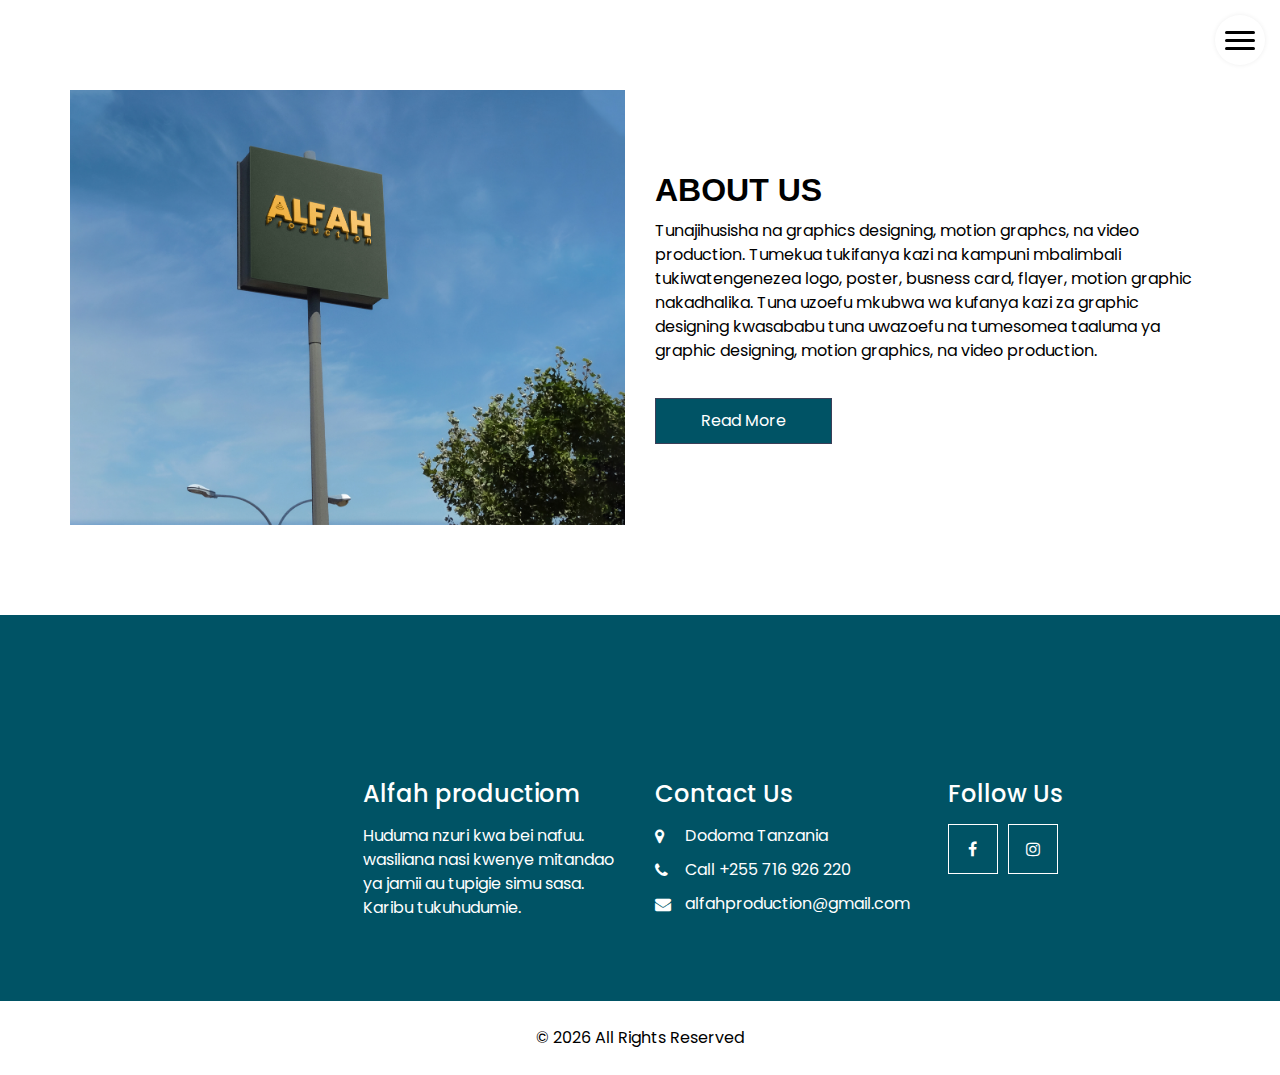
==== about us.html @ a86bda93 "Add files via upload" ====
<!DOCTYPE html>
<html>

<head>
  <!-- Basic -->
  <meta charset="utf-8" />
  <meta http-equiv="X-UA-Compatible" content="IE=edge" />
  <!-- Mobile Metas -->
  <meta name="viewport" content="width=device-width, initial-scale=1, shrink-to-fit=no" />
  <!-- Site Metas -->
  <meta name="keywords" content="" />
  <meta name="description" content="" />
  <meta name="author" content="" />
  <link rel="icon" href="images/favicon.png" type="image/gif" />

  <title>alfahproduction </title>

  <!-- bootstrap core css -->
  <link rel="stylesheet" type="text/css" href="css/bootstrap.css" />

  <!-- fonts style -->
  <link href="https://fonts.googleapis.com/css?family=Poppins:400,600,700&display=swap" rel="stylesheet" />

  <!-- lightbox Gallery-->
  <link rel="stylesheet" href="css/ekko-lightbox.css" />

  <!-- font awesome style -->
  <link href="css/font-awesome.min.css" rel="stylesheet" />
  <!-- Custom styles for this template -->
  <link href="css/style.css" rel="stylesheet" />
  <!-- responsive style -->
  <link href="css/responsive.css" rel="stylesheet" />

</head>

<body>

  <!-- header section strats -->
  <header class="header_section">
    <div class="container-fluid">
      <nav class="navbar navbar-expand-lg custom_nav-container">
        <a class="navbar-brand" href="index.html">
        </a>
        <div class="" id="">

          <div class="custom_menu-btn">
            <button onclick="openNav()">
              <span class="s-1"> </span>
              <span class="s-2"> </span>
              <span class="s-3"> </span>
            </button>
            <div id="myNav" class="overlay">
              <div class="overlay-content">
                <a href="index.html">Home</a>
                <a href="about us.html">About Us</a>
                <a href="our service.html">Our Services</a>
                <a href="feedback.html">Feedback</a>
              </div>
            </div>
          </div>
        </div>
      </nav>
    </div>
  </header>
  <!-- end header section -->


  <!-- about section -->

  <section class="about_section layout_padding ">
    <div class="container">
      <div class="row">
        <div class="col-md-6">
          <div class="img-box">
            <img src="images/about-img.jpg" alt="">
          </div>
        </div>
        <div class="col-md-6">
          <div class="detail-box">
            <div class="heading_container">
              <h2>
                About Us
              </h2>
            </div>
            <p>
              Tunajihusisha na graphics designing, motion graphcs, na video production. Tumekua tukifanya kazi na kampuni mbalimbali
              tukiwatengenezea logo, poster, busness card, flayer, motion graphic nakadhalika.
              Tuna uzoefu mkubwa wa kufanya kazi za graphic designing kwasababu tuna uwazoefu na tumesomea taaluma ya graphic designing, 
              motion graphics, na video production.
            </p>
            <a href="a">
              Read More
            </a>
          </div>
        </div>
      </div>
    </div>
  </section>

  <!-- end about section -->


  <!-- info section -->
  <section class="info_section ">
    <div class="container">
      <div class="row info_main_row">
        <div class="col-md-6 col-lg-3">
          <div class="info_insta">
            <h4>
              <a href="index.html" class="navbar-brand m-0 p-0">
                <span>
            
                </span>
              </a>
            </h4>
            <p class="mb-0">
              
            </p>
          </div>
        </div>
        <div class="col-md-6 col-lg-3">
          <div class="info_detail">
            <h4>
               Alfah productiom
            </h4>
            <p class="mb-0">
              Huduma nzuri kwa bei nafuu. wasiliana nasi kwenye mitandao ya jamii au tupigie simu sasa. Karibu tukuhudumie.
            </p>
          </div>
        </div>
        <div class="col-md-6 col-lg-3">
          <h4>
            Contact Us
          </h4>
          <div class="info_contact">
            <a href="">
              <i class="fa fa-map-marker" aria-hidden="true"></i>
              <span>
                Dodoma Tanzania
              </span>
            </a>
            <a href="">
              <i class="fa fa-phone" aria-hidden="true"></i>
              <span>
                Call +255 716 926 220
              </span>
            </a>
            <a href="">
              <i class="fa fa-envelope"></i>
              <span>
                alfahproduction@gmail.com
              </span>
            </a>
          </div>
        </div>
        <div class="col-md-6 col-lg-3">
          <h4>
            Follow Us
          </h4>
          <div class="social_box">
            <a href="">
              <i class="fa fa-facebook" aria-hidden="true"></i>
            </a>
            <a href="">
              <i class="fa fa-instagram" aria-hidden="true"></i>
            </a>
          </div>
        </div>
      </div>
    </div>
  </section>

  <!-- end info_section -->


  <!-- footer section -->
  <footer class="footer_section">
    <div class="container">
      <p>
        &copy; <span id="displayYear"></span> All Rights Reserved
      </p>
    </div>
  </footer>
  <!-- footer section -->


  <!-- jQery -->
  <script src="js/jquery-3.4.1.min.js"></script>
  <!-- bootstrap js -->
  <script src="js/bootstrap.js"></script>
  <!-- lightbox Gallery-->
  <script src="js/ekko-lightbox.min.js"></script>
  <!-- custom js -->
  <script src="js/custom.js"></script>

</body>

</html>
---- css/style.css ----
/* fonts import */
@import url("../fonts/octin_sports_rg.ttf");
body {
  font-family: "Poppins", sans-serif;
  color: #000000;
  background-color: #ffffff;
  overflow-x: hidden;
}

.layout_padding {
  padding: 90px 0;
}

.layout_padding2 {
  padding: 45px 0;
}

.layout_padding2-top {
  padding-top: 45px;
}

.layout_padding2-bottom {
  padding-bottom: 45px;
}

.layout_padding-top {
  padding-top: 90px;
}

.layout_padding-bottom {
  padding-bottom: 90px;
}

.long_section {
  margin-left: 45px;
  margin-right: 45px;
  padding-left: 15px;
  padding-right: 15px;
}

.heading_container {
  display: -webkit-box;
  display: -ms-flexbox;
  display: flex;
  -webkit-box-orient: vertical;
  -webkit-box-direction: normal;
      -ms-flex-direction: column;
          flex-direction: column;
  -webkit-box-align: start;
      -ms-flex-align: start;
          align-items: flex-start;
  font-family: "octin sports", sans-serif;
}

.heading_container h2 {
  position: relative;
  font-weight: bold;
  text-transform: uppercase;
  margin: 0;
}

.heading_container.heading_center {
  -webkit-box-align: center;
      -ms-flex-align: center;
          align-items: center;
  text-align: center;
}

h1,
h2 {
  font-family: "octin sports", sans-serif;
}

/*header section*/
.header_section {
  position: absolute;
  top: 0;
  width: 100%;
  z-index: 9;
}

.header_section .nav_container {
  margin: 0 auto;
}

.header_section.innerpage_header {
  position: relative;
  background: #f08000;
  padding: 10px 0;
}

.custom_nav-container {
  padding: 10px 0;
}

.custom_menu-btn {
  position: fixed;
  right: 15px;
  top: 15px;
  width: 50px;
  height: 50px;
}

.custom_menu-btn::before {
  content: "";
  position: absolute;
  top: 0;
  right: 0;
  width: 100%;
  height: 100%;
  background-color: white;
  -webkit-box-shadow: 0 0 5px 0 rgba(0, 0, 0, 0.07);
          box-shadow: 0 0 5px 0 rgba(0, 0, 0, 0.07);
  z-index: 7;
  border-radius: 100%;
  -webkit-transition: all .3s;
  transition: all .3s;
}

.custom_menu-btn.menu_btn-style::before {
  width: 100vh;
  height: 100vh;
  background-color: #005365;
  -webkit-transform: scale(5);
          transform: scale(5);
  border-radius: 0;
}

.custom_menu-btn button {
  width: 50px;
  height: 50px;
  outline: none;
  border: none;
  border-radius: 100%;
  display: -webkit-box;
  display: -ms-flexbox;
  display: flex;
  -webkit-box-orient: vertical;
  -webkit-box-direction: normal;
      -ms-flex-direction: column;
          flex-direction: column;
  -webkit-box-align: center;
      -ms-flex-align: center;
          align-items: center;
  -webkit-box-pack: center;
      -ms-flex-pack: center;
          justify-content: center;
  background-color: transparent;
  position: relative;
  z-index: 999;
  margin: 0;
}

.custom_menu-btn button span {
  display: block;
  width: 30px;
  height: 3px;
  background-color: #000000;
  margin: 2.5px 0;
  -webkit-transition: all 0.3s;
  transition: all 0.3s;
  border-radius: 15px;
}

.custom_menu-btn .s-2 {
  -webkit-transition: all 0.1s;
  transition: all 0.1s;
}

.menu_btn-style button span {
  background-color: #ffffff;
}

.menu_btn-style button .s-1 {
  -webkit-transform: rotate(45deg) translate(6px, 6px);
          transform: rotate(45deg) translate(6px, 6px);
}

.menu_btn-style button .s-2 {
  -webkit-transform: translateX(100px);
          transform: translateX(100px);
}

.menu_btn-style button .s-3 {
  -webkit-transform: rotate(-45deg) translate(5px, -5px);
          transform: rotate(-45deg) translate(5px, -5px);
}

.overlay {
  height: 100%;
  width: 0;
  position: fixed;
  top: 0;
  left: 0;
  overflow-x: hidden;
  -webkit-transition: 0.5s;
  transition: 0.5s;
  z-index: 9;
}

.overlay .closebtn {
  position: absolute;
  top: 0;
  right: 30px;
  font-size: 60px;
}

.overlay a {
  padding: 0px;
  text-decoration: none;
  font-size: 22px;
  color: #ffffff;
  display: block;
  -webkit-transition: 0.3s;
  transition: 0.3s;
  margin-bottom: 15px;
  text-transform: uppercase;
  font-weight: 600;
  opacity: 0;
}

.overlay a:hover {
  color: #000000;
}

.overlay-content {
  position: relative;
  top: 30%;
  width: 100%;
  text-align: center;
  margin-top: 30px;
  z-index: 99;
}

.menu_width {
  width: 100%;
}

.menu_width.overlay a {
  opacity: 1;
}

a,
a:hover,
a:focus {
  text-decoration: none;
}

a:hover,
a:focus {
  color: initial;
}

.btn,
.btn:focus {
  outline: none !important;
  -webkit-box-shadow: none;
          box-shadow: none;
}

.navbar-brand span {
  font-size: 24px;
  font-weight: 700;
  color: #ffffff;
  text-transform: uppercase;
}

/*end header section*/
/* slider section */
.slider_section {
  min-height: 100vh;
  -webkit-box-flex: 1;
      -ms-flex: 1;
          flex: 1;
  display: -webkit-box;
  display: -ms-flexbox;
  display: flex;
  -webkit-box-align: center;
      -ms-flex-align: center;
          align-items: center;
  position: relative;
  text-align: center;
  padding: 115px 0 75px 0;
}

.slider_section #customCarousel1 {
  position: absolute;
  top: 0;
  left: 0;
  width: 100%;
  height: 100%;
  overflow: hidden;
}

.slider_section #customCarousel1 .carousel-inner,
.slider_section #customCarousel1 .carousel-item,
.slider_section #customCarousel1 .img_container {
  height: 100%;
}

.slider_section #customCarousel1 .img_container {
  display: -webkit-box;
  display: -ms-flexbox;
  display: flex;
  -webkit-box-pack: start;
      -ms-flex-pack: start;
          justify-content: flex-start;
  -webkit-box-align: start;
      -ms-flex-align: start;
          align-items: flex-start;
}

.slider_section .detail-box {
  position: relative;
  width: 100%;
  z-index: 4;
}

.slider_section .detail-box .inner_detail-box {
  background-color: rgba(00, 53, 65, 0.8);
  color: #ffffff;
  padding: 45px;
  border-radius: 5px;
}

.slider_section .detail-box h1 {
  font-weight: bold;
  text-transform: uppercase;
}

.slider_section .detail-box p {
  margin-top: 15px;
}

.slider_section .detail-box .slider-link {
  display: inline-block;
  padding: 10px 45px;
  background-color: #ffffff;
  color: #000000;
  border-radius: 5px;
  border: 1px solid #ffffff;
  -webkit-transition: all .2s;
  transition: all .2s;
  margin-top: 10px;
}

.slider_section .detail-box .slider-link:hover {
  background-color: transparent;
  color: #ffffff;
}

.slider_section .img-box img {
  min-width: 100%;
  min-height: 100%;
}

.slider_section .img-box::before {
  content: "";
  position: absolute;
  top: 0;
  left: 0;
  width: 100%;
  height: 100%;
}

.slider_section .carousel-control-prev,
.slider_section .carousel-control-next {
  width: 50px;
  height: 50px;
  z-index: 5;
  opacity: 1;
  border-radius: 5px;
  font-size: 12px;
  background-color: #f08000;
  color: white;
  -webkit-transform: translateY(-50%);
          transform: translateY(-50%);
}

.slider_section .carousel-control-prev {
  left: 45px;
  top: 50%;
}

.slider_section .carousel-control-next {
  right: 45px;
  top: 50%;
}

.about_section .row {
  -webkit-box-align: center;
      -ms-flex-align: center;
          align-items: center;
}

.about_section .img-box img {
  width: 100%;
}

.about_section .detail-box p {
  margin-top: 10px;
  margin-bottom: 35px;
}

.about_section .detail-box a {
  display: inline-block;
  padding: 10px 45px;
  background-color: #005365;
  color: #ffffff;
  border-radius: 0;
  border: 1px solid #3a3f58;
  -webkit-transition: all .2s;
  transition: all .2s;
}

.about_section .detail-box a:hover {
  background-color: transparent;
  color: #005365;
}

.gallery_section {
  background-color: #f9f8f7;
}

.gallery_section .heading_container {
  margin-bottom: 30px;
}

.gallery_section .row {
  -webkit-box-align: stretch;
      -ms-flex-align: stretch;
          align-items: stretch;
}

.gallery_section .img-box {
  display: -webkit-box;
  display: -ms-flexbox;
  display: flex;
  overflow: hidden;
  position: relative;
}

.gallery_section .img-box img {
  min-width: 100%;
  min-height: 100%;
}

.gallery_section .img-box a {
  display: -webkit-box;
  display: -ms-flexbox;
  display: flex;
  position: absolute;
  opacity: 0;
  -webkit-box-align: center;
      -ms-flex-align: center;
          align-items: center;
  -webkit-box-pack: center;
      -ms-flex-pack: center;
          justify-content: center;
  width: 55px;
  height: 55px;
  border-radius: 100%;
  background-color: #e45441;
  top: 50%;
  left: 50%;
  -webkit-transform: translate(-50%, -50%);
          transform: translate(-50%, -50%);
  -webkit-transition: opacity 0.2s;
  transition: opacity 0.2s;
  color: #ffffff;
  font-size: 24px;
}

.gallery_section .img-box::before {
  content: "";
  position: absolute;
  top: 0;
  left: 0;
  width: 100%;
  height: 100%;
  background: rgba(58, 63, 88, 0.85);
  -webkit-transition: all 0.1s;
  transition: all 0.1s;
  -webkit-transform: translateY(100%);
          transform: translateY(100%);
}

.gallery_section .img-box:hover::before {
  -webkit-transform: translateY(0);
          transform: translateY(0);
}

.gallery_section .img-box:hover a {
  opacity: 1;
}

.gallery_section .btn-box {
  display: -webkit-box;
  display: -ms-flexbox;
  display: flex;
  -webkit-box-pack: center;
      -ms-flex-pack: center;
          justify-content: center;
  margin-top: 45px;
}

.gallery_section .btn-box a {
  display: inline-block;
  padding: 10px 45px;
  background-color: #e45441;
  color: #ffffff;
  border-radius: 5px;
  border: 1px solid #e45441;
  -webkit-transition: all .2s;
  transition: all .2s;
}

.gallery_section .btn-box a:hover {
  background-color: transparent;
  color: #e45441;
}

.service_section .box {
  display: -webkit-box;
  display: -ms-flexbox;
  display: flex;
  -webkit-box-orient: vertical;
  -webkit-box-direction: normal;
      -ms-flex-direction: column;
          flex-direction: column;
  -webkit-box-align: center;
      -ms-flex-align: center;
          align-items: center;
  text-align: center;
  margin-top: 45px;
  position: relative;
}

.service_section .box .img-box {
  position: relative;
  width: 145px;
  height: 145px;
  margin-bottom: -72.5px;
}

.service_section .box .img-box img {
  width: 100%;
  border-radius: 100%;
  border: 6px solid #f08000;
}

.service_section .box .detail-box {
  background-color: #005365;
  color: #ffffff;
  padding: 97.5px 25px 25px 25px;
}

.service_section .box .detail-box h5 {
  margin-bottom: 0;
  font-weight: 600;
}

.service_section .box .detail-box p {
  font-size: 15px;
  margin-top: 12px;
  margin-bottom: 15px;
}

.service_section .box a {
  display: inline-block;
  padding: 8px 30px;
  background-color: #f08000;
  color: #ffffff;
  border-radius: 5px;
  border: 1px solid #e45441;
  -webkit-transition: all .2s;
  transition: all .2s;
}

.service_section .box a:hover {
  background-color: transparent;
  color: #e45441;
}

.blog_section .heading_container {
  -webkit-box-align: center;
      -ms-flex-align: center;
          align-items: center;
}

.blog_section .heading_container h2::before {
  left: 50%;
  -webkit-transform: translateX(-50%);
          transform: translateX(-50%);
}

.blog_section .box {
  margin-top: 55px;
  background-color: #ffffff;
  display: -webkit-box;
  display: -ms-flexbox;
  display: flex;
  -webkit-box-align: center;
      -ms-flex-align: center;
          align-items: center;
  color: #000000;
  background-color: #f9f8f7;
}

.blog_section .box .img-box {
  position: relative;
  width: 225px;
  min-width: 225px;
}

.blog_section .box .img-box img {
  width: 100%;
}

.blog_section .box .detail-box {
  padding: 15px;
}

.blog_section .box .detail-box h5 {
  font-weight: bold;
  font-family: "octin sports", sans-serif;
}

.blog_section .box .detail-box p {
  font-size: 15px;
  color: #00000;
}

.blog_section .box .detail-box a {
  display: inline-block;
  padding: 7px 20px;
  background-color: #005365;
  color: #ffffff;
  border-radius: 0;
  border: 1px solid #3a3f58;
  -webkit-transition: all .2s;
  transition: all .2s;
}

.blog_section .box .detail-box a:hover {
  background-color: transparent;
  color: #3a3f58;
}

.client_section .heading_container {
  -webkit-box-align: center;
      -ms-flex-align: center;
          align-items: center;
}

.client_section .box {
  display: -webkit-box;
  display: -ms-flexbox;
  display: flex;
  -webkit-box-orient: vertical;
  -webkit-box-direction: normal;
      -ms-flex-direction: column;
          flex-direction: column;
  -webkit-box-align: start;
      -ms-flex-align: start;
          align-items: flex-start;
  margin: 45px 0;
  border-radius: 15px;
}

.client_section .box .img-box {
  border-radius: 100%;
  min-width: 175px;
  max-width: 175px;
  overflow: hidden;
  margin: 0 25px;
  margin-bottom: -82.5px;
  position: relative;
  border: 7px solid #f08000;
}

.client_section .box .img-box img {
  width: 100%;
}

.client_section .box .detail-box {
  display: -webkit-box;
  display: -ms-flexbox;
  display: flex;
  -webkit-box-orient: vertical;
  -webkit-box-direction: normal;
      -ms-flex-direction: column;
          flex-direction: column;
  -webkit-box-align: start;
      -ms-flex-align: start;
          align-items: flex-start;
  background-color: #005365;
  padding: 112.5px 25px 25px 25px;
  color: #ffffff;
}

.client_section .box .detail-box .name img {
  width: 25px;
  margin-bottom: 5px;
}

.client_section .box .detail-box .name h6 {
  color: #f08000;
  font-weight: 600;
  font-size: 20px;
}

.client_section .carousel_btn-container {
  display: -webkit-box;
  display: -ms-flexbox;
  display: flex;
  -webkit-box-pack: center;
      -ms-flex-pack: center;
          justify-content: center;
}

.client_section .carousel-control-prev,
.client_section .carousel-control-next {
  position: unset;
  width: 45px;
  height: 45px;
  border: none;
  opacity: 1;
  background-repeat: no-repeat;
  background-size: 12px;
  background-position: center;
  background-color: #f08000;
  background-position: center;
  border-radius: 5px;
  margin: 0 2.5px;
}

.client_section .carousel-control-prev:hover,
.client_section .carousel-control-next:hover {
  background-color: #3a3f58;
}

.client_section .carousel-control-next {
  left: initial;
}

.contact_section {
  position: relative;
}

.contact_section .row {
  -webkit-box-align: center;
      -ms-flex-align: center;
          align-items: center;
}

.contact_section .form_container {
  background-color: #3a3f58;
  padding: 45px;
  margin-bottom: -90px;
  border: 5px solid #ffffff;
  color: #ffffff;
}

.contact_section .form_container .heading_container {
  margin-bottom: 30px;
}

.contact_section .form_container input {
  width: 100%;
  border: none;
  height: 50px;
  margin-bottom: 25px;
  padding-left: 15px;
  outline: none;
  color: #101010;
  -webkit-box-shadow: 0 0 5px 0 rgba(0, 0, 0, 0.05);
          box-shadow: 0 0 5px 0 rgba(0, 0, 0, 0.05);
  border-radius: 5px;
}

.contact_section .form_container input::-webkit-input-placeholder {
  color: #333;
}

.contact_section .form_container input:-ms-input-placeholder {
  color: #333;
}

.contact_section .form_container input::-ms-input-placeholder {
  color: #333;
}

.contact_section .form_container input::placeholder {
  color: #333;
}

.contact_section .form_container input.message-box {
  height: 120px;
}

.contact_section .form_container .btn_box {
  display: -webkit-box;
  display: -ms-flexbox;
  display: flex;
  margin-top: 15px;
}

.contact_section .form_container button {
  border: none;
  text-transform: uppercase;
  display: inline-block;
  padding: 12px 55px;
  background-color: #e45441;
  color: #ffffff;
  border-radius: 0px;
  border: 1px solid #e45441;
  -webkit-transition: all .2s;
  transition: all .2s;
}

.contact_section .form_container button:hover {
  background-color: transparent;
  color: #e45441;
}

.contact_section .subscribe-box h3 {
  font-weight: 600;
  text-transform: uppercase;
}

.contact_section .subscribe-box p {
  color: #777;
}

.contact_section .subscribe-box form {
  display: -webkit-box;
  display: -ms-flexbox;
  display: flex;
  -webkit-box-orient: vertical;
  -webkit-box-direction: normal;
      -ms-flex-direction: column;
          flex-direction: column;
  -webkit-box-align: start;
      -ms-flex-align: start;
          align-items: flex-start;
}

.contact_section .subscribe-box form input {
  background-color: #ccc;
  height: 50px;
  padding-left: 15px;
  outline: none;
  color: #ffffff;
  border: none;
  width: 100%;
  margin-bottom: 15px;
}

.contact_section .subscribe-box form input::-webkit-input-placeholder {
  color: #555;
}

.contact_section .subscribe-box form input:-ms-input-placeholder {
  color: #555;
}

.contact_section .subscribe-box form input::-ms-input-placeholder {
  color: #555;
}

.contact_section .subscribe-box form input::placeholder {
  color: #555;
}

.contact_section .subscribe-box form button {
  background-color: transparent;
  color: #3a3f58;
  text-transform: uppercase;
  outline: none;
  border: none;
  display: inline-block;
  padding: 10px 45px;
  background-color: #3a3f58;
  color: #ffffff;
  border-radius: 0;
  border: 1px solid #3a3f58;
  -webkit-transition: all .2s;
  transition: all .2s;
}

.contact_section .subscribe-box form button:hover {
  background-color: transparent;
  color: #3a3f58;
}

.info_section {
  background-color: #005365;
  color: #ffffff;
  padding: 165px 0 75px 0;
}

.info_section.innerpage_info_section {
  padding: 75px 0;
}

.info_section h4 {
  margin-bottom: 15px;
}

.info_section .info_contact a {
  display: -webkit-box;
  display: -ms-flexbox;
  display: flex;
  -webkit-box-align: center;
      -ms-flex-align: center;
          align-items: center;
  color: #ffffff;
  margin-bottom: 10px;
}

.info_section .info_contact a i {
  margin-right: 5px;
  width: 25px;
}

.info_section .info_contact a:hover:hover {
  color: #e45441;
}

.info_section .social_box {
  width: 100%;
  display: -webkit-box;
  display: -ms-flexbox;
  display: flex;
  -ms-flex-wrap: wrap;
      flex-wrap: wrap;
}

.info_section .social_box a {
  display: -webkit-box;
  display: -ms-flexbox;
  display: flex;
  -webkit-box-pack: center;
      -ms-flex-pack: center;
          justify-content: center;
  -webkit-box-align: center;
      -ms-flex-align: center;
          align-items: center;
  width: 50px;
  height: 50px;
  border: 1px solid #ffffff;
  color: #ffffff;
  margin-right: 10px;
  margin-bottom: 10px;
}

.info_section .social_box a:hover {
  color: #e45441;
  border-color: #e45441;
}

/* footer section*/
.footer_section {
  position: relative;
  text-align: center;
}

.footer_section p {
  color: #000000;
  padding: 25px 0;
  margin: 0;
}

.footer_section p a {
  color: inherit;
}
/*# sourceMappingURL=style.css.map */
---- css/responsive.css ----
@media (max-width: 1300px) {}

@media (max-width: 1120px) {}

@media (max-width: 991px) {

  .slider_section {
    min-height: auto;
  }

  .info_main_row>div:nth-child(1) {
    margin-bottom: 25px;
  }

  .info_main_row>div:nth-child(2) {
    margin-bottom: 25px;
  }
}

@media (max-width: 800px) {}

@media (max-width: 767px) {

  .slider_section .carousel-control-prev,
  .slider_section .carousel-control-next {
    top: 85.5%;
  }

  .about_section .img-box {
    margin-bottom: 45px;

  }

  .contact_section .row {
    flex-direction: column-reverse;
  }

  .subscribe-box {
    margin-bottom: 45px;
  }

  .info_main_row>div {
    display: flex;
    flex-direction: column;
    align-items: center;
    text-align: center;

  }

  .info_main_row>div:not(:nth-last-child(1)) {
    margin-bottom: 25px;
  }

  .info_section .social_box {
    justify-content: center;
    margin-top: 25px;
  }

  .info_section .info_contact {
    display: flex;
    flex-direction: column;
    align-items: center;
  }

}

@media (max-width: 576px) {


  .blog_section .box {
    flex-direction: column;
    align-items: flex-start;
  }

  .blog_section .box .img-box {
    width: 100%;
  }

  .info_section .info_insta .insta_box {
    flex-direction: column;
  }

  .info_section .info_insta .insta_box .img-box {
    margin-right: 0;
    margin-bottom: 10px;
  }

}

@media (max-width: 480px) {

  .slider_section .carousel-control-prev,
  .slider_section .carousel-control-next {
    top: 88%;
  }

  .contact_section .form_container {
    padding: 45px 25px;
  }
}

@media (max-width: 420px) {}

@media (max-width: 376px) {

  .slider_section .carousel-control-prev,
  .slider_section .carousel-control-next {
    top: 90%;
  }
}

@media (min-width: 1200px) {
  .container {
    max-width: 1170px;
  }
}
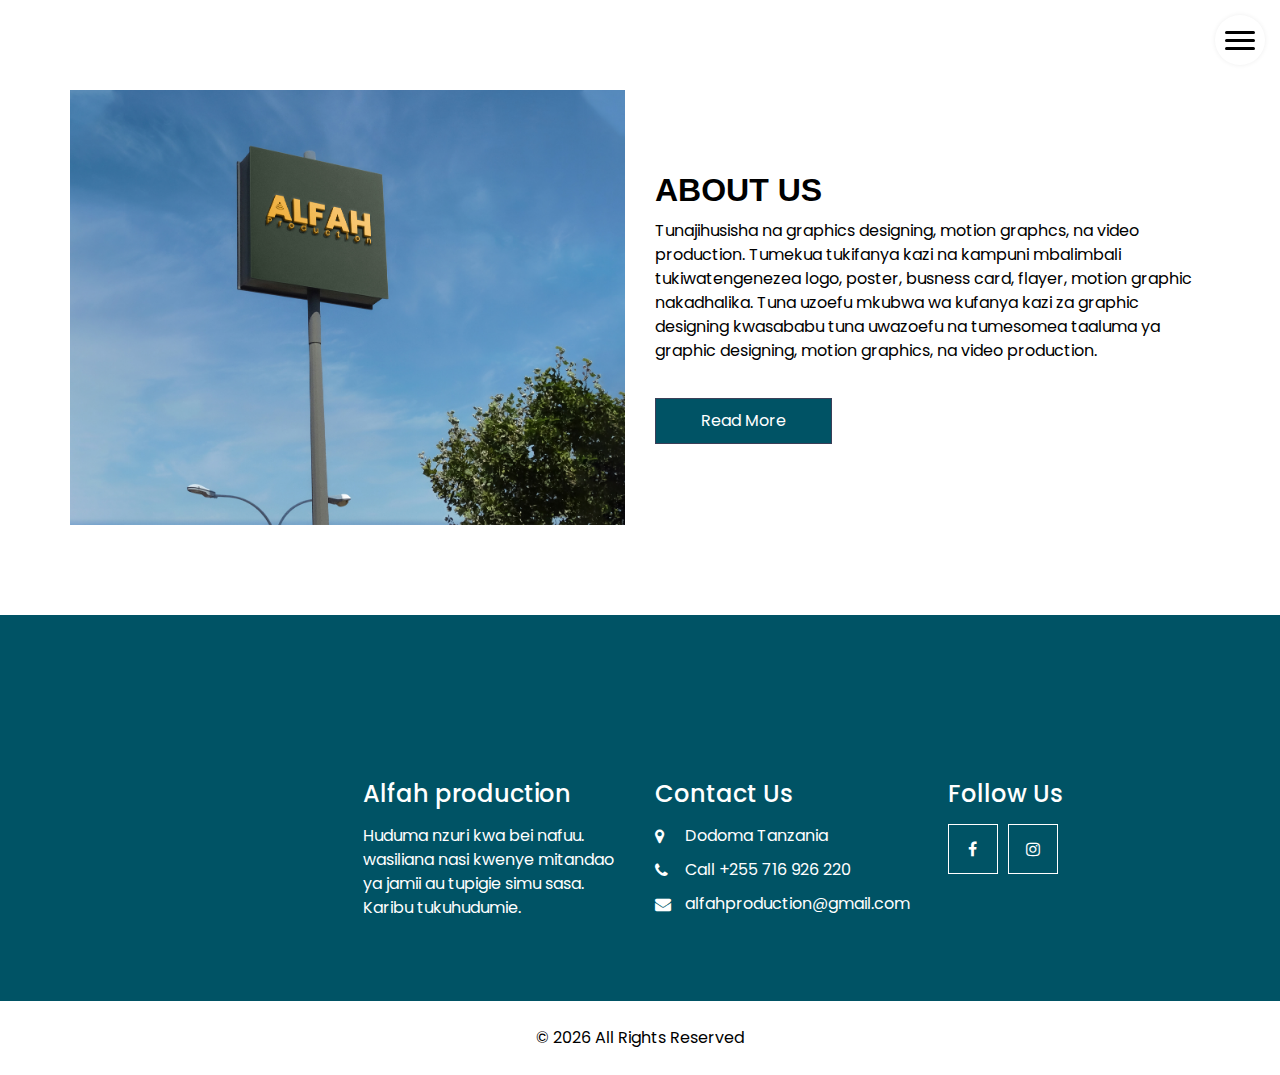
==== commit 9b2c84fa: "Update about us.html" ====
--- a/about us.html
+++ b/about us.html
@@ -1,198 +1,198 @@
-<!DOCTYPE html>
-<html>
-
-<head>
-  <!-- Basic -->
-  <meta charset="utf-8" />
-  <meta http-equiv="X-UA-Compatible" content="IE=edge" />
-  <!-- Mobile Metas -->
-  <meta name="viewport" content="width=device-width, initial-scale=1, shrink-to-fit=no" />
-  <!-- Site Metas -->
-  <meta name="keywords" content="" />
-  <meta name="description" content="" />
-  <meta name="author" content="" />
-  <link rel="icon" href="images/favicon.png" type="image/gif" />
-
-  <title>alfahproduction </title>
-
-  <!-- bootstrap core css -->
-  <link rel="stylesheet" type="text/css" href="css/bootstrap.css" />
-
-  <!-- fonts style -->
-  <link href="https://fonts.googleapis.com/css?family=Poppins:400,600,700&display=swap" rel="stylesheet" />
-
-  <!-- lightbox Gallery-->
-  <link rel="stylesheet" href="css/ekko-lightbox.css" />
-
-  <!-- font awesome style -->
-  <link href="css/font-awesome.min.css" rel="stylesheet" />
-  <!-- Custom styles for this template -->
-  <link href="css/style.css" rel="stylesheet" />
-  <!-- responsive style -->
-  <link href="css/responsive.css" rel="stylesheet" />
-
-</head>
-
-<body>
-
-  <!-- header section strats -->
-  <header class="header_section">
-    <div class="container-fluid">
-      <nav class="navbar navbar-expand-lg custom_nav-container">
-        <a class="navbar-brand" href="index.html">
-        </a>
-        <div class="" id="">
-
-          <div class="custom_menu-btn">
-            <button onclick="openNav()">
-              <span class="s-1"> </span>
-              <span class="s-2"> </span>
-              <span class="s-3"> </span>
-            </button>
-            <div id="myNav" class="overlay">
-              <div class="overlay-content">
-                <a href="index.html">Home</a>
-                <a href="about us.html">About Us</a>
-                <a href="our service.html">Our Services</a>
-                <a href="feedback.html">Feedback</a>
-              </div>
-            </div>
-          </div>
-        </div>
-      </nav>
-    </div>
-  </header>
-  <!-- end header section -->
-
-
-  <!-- about section -->
-
-  <section class="about_section layout_padding ">
-    <div class="container">
-      <div class="row">
-        <div class="col-md-6">
-          <div class="img-box">
-            <img src="images/about-img.jpg" alt="">
-          </div>
-        </div>
-        <div class="col-md-6">
-          <div class="detail-box">
-            <div class="heading_container">
-              <h2>
-                About Us
-              </h2>
-            </div>
-            <p>
-              Tunajihusisha na graphics designing, motion graphcs, na video production. Tumekua tukifanya kazi na kampuni mbalimbali
-              tukiwatengenezea logo, poster, busness card, flayer, motion graphic nakadhalika.
-              Tuna uzoefu mkubwa wa kufanya kazi za graphic designing kwasababu tuna uwazoefu na tumesomea taaluma ya graphic designing, 
-              motion graphics, na video production.
-            </p>
-            <a href="a">
-              Read More
-            </a>
-          </div>
-        </div>
-      </div>
-    </div>
-  </section>
-
-  <!-- end about section -->
-
-
-  <!-- info section -->
-  <section class="info_section ">
-    <div class="container">
-      <div class="row info_main_row">
-        <div class="col-md-6 col-lg-3">
-          <div class="info_insta">
-            <h4>
-              <a href="index.html" class="navbar-brand m-0 p-0">
-                <span>
-            
-                </span>
-              </a>
-            </h4>
-            <p class="mb-0">
-              
-            </p>
-          </div>
-        </div>
-        <div class="col-md-6 col-lg-3">
-          <div class="info_detail">
-            <h4>
-               Alfah productiom
-            </h4>
-            <p class="mb-0">
-              Huduma nzuri kwa bei nafuu. wasiliana nasi kwenye mitandao ya jamii au tupigie simu sasa. Karibu tukuhudumie.
-            </p>
-          </div>
-        </div>
-        <div class="col-md-6 col-lg-3">
-          <h4>
-            Contact Us
-          </h4>
-          <div class="info_contact">
-            <a href="">
-              <i class="fa fa-map-marker" aria-hidden="true"></i>
-              <span>
-                Dodoma Tanzania
-              </span>
-            </a>
-            <a href="">
-              <i class="fa fa-phone" aria-hidden="true"></i>
-              <span>
-                Call +255 716 926 220
-              </span>
-            </a>
-            <a href="">
-              <i class="fa fa-envelope"></i>
-              <span>
-                alfahproduction@gmail.com
-              </span>
-            </a>
-          </div>
-        </div>
-        <div class="col-md-6 col-lg-3">
-          <h4>
-            Follow Us
-          </h4>
-          <div class="social_box">
-            <a href="">
-              <i class="fa fa-facebook" aria-hidden="true"></i>
-            </a>
-            <a href="">
-              <i class="fa fa-instagram" aria-hidden="true"></i>
-            </a>
-          </div>
-        </div>
-      </div>
-    </div>
-  </section>
-
-  <!-- end info_section -->
-
-
-  <!-- footer section -->
-  <footer class="footer_section">
-    <div class="container">
-      <p>
-        &copy; <span id="displayYear"></span> All Rights Reserved
-      </p>
-    </div>
-  </footer>
-  <!-- footer section -->
-
-
-  <!-- jQery -->
-  <script src="js/jquery-3.4.1.min.js"></script>
-  <!-- bootstrap js -->
-  <script src="js/bootstrap.js"></script>
-  <!-- lightbox Gallery-->
-  <script src="js/ekko-lightbox.min.js"></script>
-  <!-- custom js -->
-  <script src="js/custom.js"></script>
-
-</body>
-
-</html>+<!DOCTYPE html>
+<html>
+
+<head>
+  <!-- Basic -->
+  <meta charset="utf-8" />
+  <meta http-equiv="X-UA-Compatible" content="IE=edge" />
+  <!-- Mobile Metas -->
+  <meta name="viewport" content="width=device-width, initial-scale=1, shrink-to-fit=no" />
+  <!-- Site Metas -->
+  <meta name="keywords" content="" />
+  <meta name="description" content="" />
+  <meta name="author" content="" />
+  <link rel="icon" href="images/favicon.png" type="image/gif" />
+
+  <title>alfahproduction </title>
+
+  <!-- bootstrap core css -->
+  <link rel="stylesheet" type="text/css" href="css/bootstrap.css" />
+
+  <!-- fonts style -->
+  <link href="https://fonts.googleapis.com/css?family=Poppins:400,600,700&display=swap" rel="stylesheet" />
+
+  <!-- lightbox Gallery-->
+  <link rel="stylesheet" href="css/ekko-lightbox.css" />
+
+  <!-- font awesome style -->
+  <link href="css/font-awesome.min.css" rel="stylesheet" />
+  <!-- Custom styles for this template -->
+  <link href="css/style.css" rel="stylesheet" />
+  <!-- responsive style -->
+  <link href="css/responsive.css" rel="stylesheet" />
+
+</head>
+
+<body>
+
+  <!-- header section strats -->
+  <header class="header_section">
+    <div class="container-fluid">
+      <nav class="navbar navbar-expand-lg custom_nav-container">
+        <a class="navbar-brand" href="index.html">
+        </a>
+        <div class="" id="">
+
+          <div class="custom_menu-btn">
+            <button onclick="openNav()">
+              <span class="s-1"> </span>
+              <span class="s-2"> </span>
+              <span class="s-3"> </span>
+            </button>
+            <div id="myNav" class="overlay">
+              <div class="overlay-content">
+                <a href="index.html">Home</a>
+                <a href="about us.html">About Us</a>
+                <a href="our service.html">Our Services</a>
+                <a href="feedback.html">Feedback</a>
+              </div>
+            </div>
+          </div>
+        </div>
+      </nav>
+    </div>
+  </header>
+  <!-- end header section -->
+
+
+  <!-- about section -->
+
+  <section class="about_section layout_padding ">
+    <div class="container">
+      <div class="row">
+        <div class="col-md-6">
+          <div class="img-box">
+            <img src="images/about-img.jpg" alt="">
+          </div>
+        </div>
+        <div class="col-md-6">
+          <div class="detail-box">
+            <div class="heading_container">
+              <h2>
+                About Us
+              </h2>
+            </div>
+            <p>
+              Tunajihusisha na graphics designing, motion graphcs, na video production. Tumekua tukifanya kazi na kampuni mbalimbali
+              tukiwatengenezea logo, poster, busness card, flayer, motion graphic nakadhalika.
+              Tuna uzoefu mkubwa wa kufanya kazi za graphic designing kwasababu tuna uwazoefu na tumesomea taaluma ya graphic designing, 
+              motion graphics, na video production.
+            </p>
+            <a href="a">
+              Read More
+            </a>
+          </div>
+        </div>
+      </div>
+    </div>
+  </section>
+
+  <!-- end about section -->
+
+
+  <!-- info section -->
+  <section class="info_section ">
+    <div class="container">
+      <div class="row info_main_row">
+        <div class="col-md-6 col-lg-3">
+          <div class="info_insta">
+            <h4>
+              <a href="index.html" class="navbar-brand m-0 p-0">
+                <span>
+            
+                </span>
+              </a>
+            </h4>
+            <p class="mb-0">
+              
+            </p>
+          </div>
+        </div>
+        <div class="col-md-6 col-lg-3">
+          <div class="info_detail">
+            <h4>
+               Alfah production
+            </h4>
+            <p class="mb-0">
+              Huduma nzuri kwa bei nafuu. wasiliana nasi kwenye mitandao ya jamii au tupigie simu sasa. Karibu tukuhudumie.
+            </p>
+          </div>
+        </div>
+        <div class="col-md-6 col-lg-3">
+          <h4>
+            Contact Us
+          </h4>
+          <div class="info_contact">
+            <a href="">
+              <i class="fa fa-map-marker" aria-hidden="true"></i>
+              <span>
+                Dodoma Tanzania
+              </span>
+            </a>
+            <a href="">
+              <i class="fa fa-phone" aria-hidden="true"></i>
+              <span>
+                Call +255 716 926 220
+              </span>
+            </a>
+            <a href="">
+              <i class="fa fa-envelope"></i>
+              <span>
+                alfahproduction@gmail.com
+              </span>
+            </a>
+          </div>
+        </div>
+        <div class="col-md-6 col-lg-3">
+          <h4>
+            Follow Us
+          </h4>
+          <div class="social_box">
+            <a href="https://www.facebook.com/profile.php?id=100063745254484&mibextid=ZbWKwL">
+              <i class="fa fa-facebook" aria-hidden="true"></i>
+            </a>
+            <a href="https://instagram.com/alfah_production">
+              <i class="fa fa-instagram" aria-hidden="true"></i>
+            </a>
+          </div>
+        </div>
+      </div>
+    </div>
+  </section>
+
+  <!-- end info_section -->
+
+
+  <!-- footer section -->
+  <footer class="footer_section">
+    <div class="container">
+      <p>
+        &copy; <span id="displayYear"></span> All Rights Reserved
+      </p>
+    </div>
+  </footer>
+  <!-- footer section -->
+
+
+  <!-- jQery -->
+  <script src="js/jquery-3.4.1.min.js"></script>
+  <!-- bootstrap js -->
+  <script src="js/bootstrap.js"></script>
+  <!-- lightbox Gallery-->
+  <script src="js/ekko-lightbox.min.js"></script>
+  <!-- custom js -->
+  <script src="js/custom.js"></script>
+
+</body>
+
+</html>
